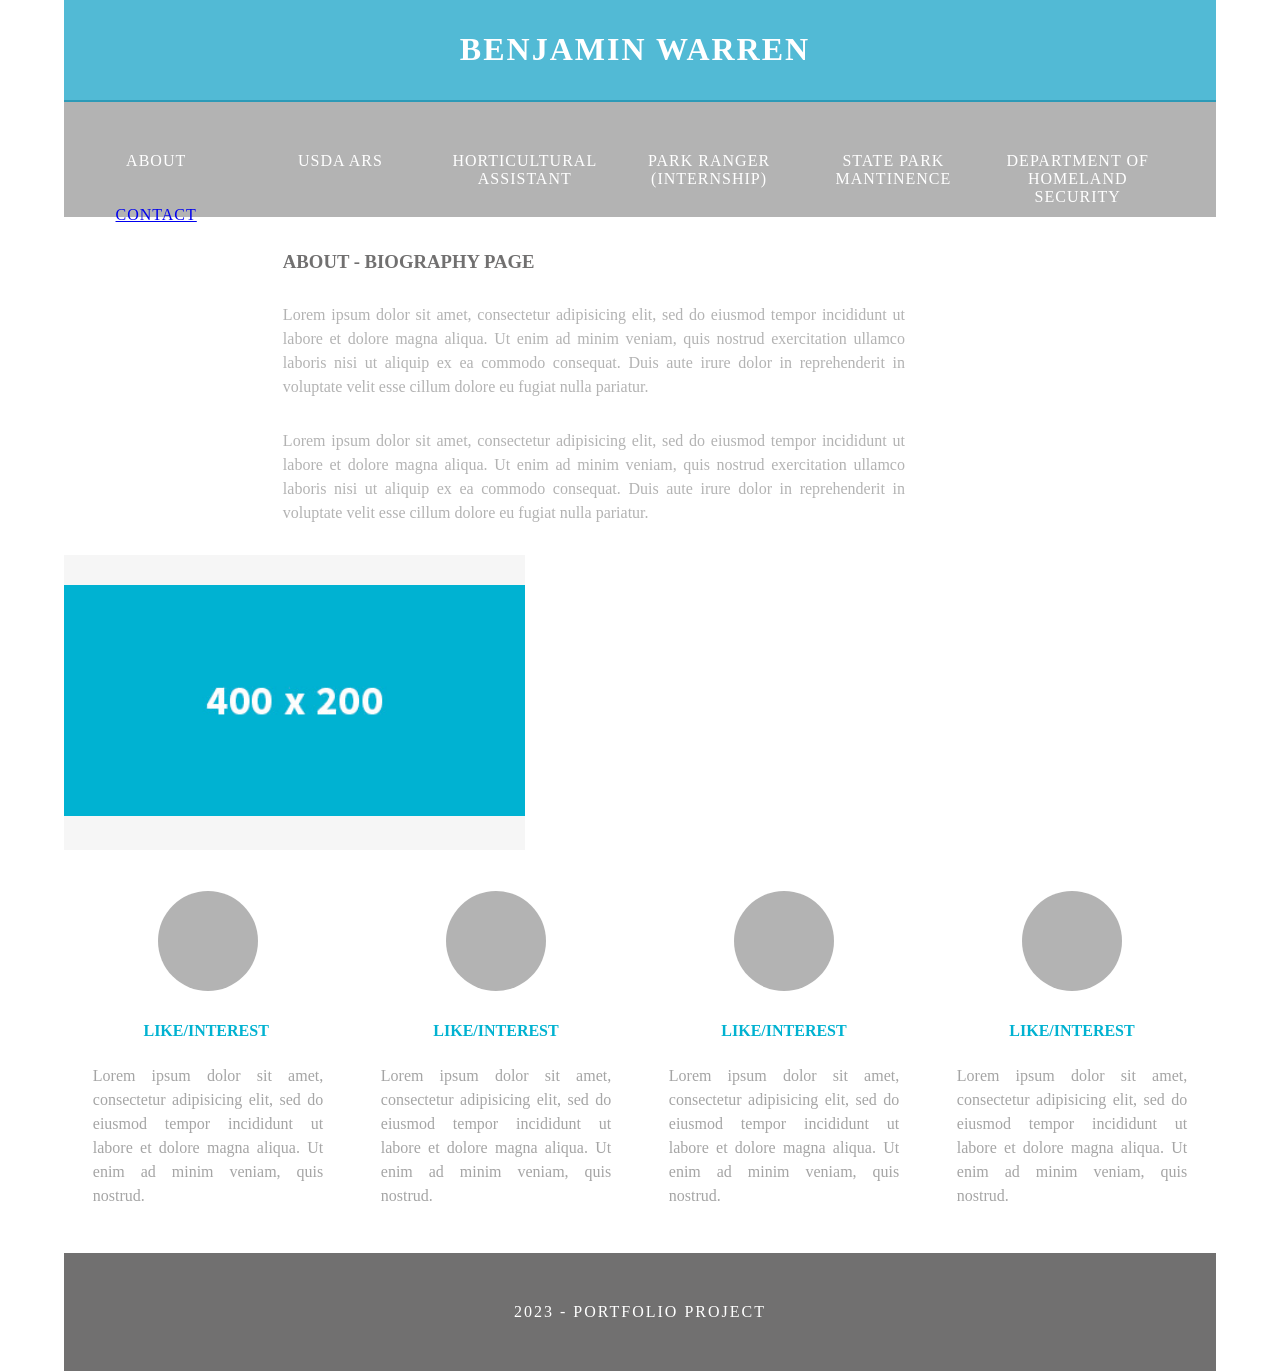
==== index.html @ 596972c5 "Uploaded Files" ====
<!doctype html>
<html lang="zxx">
<head>
<meta charset="utf-8">
<meta http-equiv="X-UA-Compatible" content="IE=edge">
<meta name="viewport" content="width=device-width, initial-scale=1">
<title>Simple Theme</title>
<link href="css/multiColumnTemplate.css" rel="stylesheet" type="text/css">
<!-- HTML5 shim and Respond.js for IE8 support of HTML5 elements and media queries -->
<!-- WARNING: Respond.js doesn't work if you view the page via file:// -->
<!--[if lt IE 9]>
      <script src="https://oss.maxcdn.com/html5shiv/3.7.2/html5shiv.min.js"></script>
      <script src="https://oss.maxcdn.com/respond/1.4.2/respond.min.js"></script>
    <![endif]-->
</head>
<body>
<div class="container">
  <header>
    <div class="primary_header">
      <h1 class="title"> BENJAMIN WARREN&nbsp;</h1>
    </div>
    <nav class="secondary_header" id="menu">
      <ul>
        <li>ABOUT</li>
        <li>USDA ARS</li>
        <li>HORTICULTURAL ASSISTANT</li>
        <li>PARK RANGER (INTERNSHIP)</li>
        <li>STATE PARK MANTINENCE</li>
        <li>DEPARTMENT OF HOMELAND SECURITY</li>
		<li><a href="contact.html">CONTACT</a></li>      </ul>
    </nav>
  </header>
  <section>
    <h2 class="noDisplay">Main Content</h2>
    <article class="left_article">
      <h3>ABOUT - BIOGRAPHY PAGE&nbsp;</h3>
      <p>Lorem ipsum dolor sit amet, consectetur adipisicing elit, sed do eiusmod tempor incididunt ut labore et dolore magna aliqua. Ut enim ad minim veniam, quis nostrud exercitation ullamco laboris nisi ut aliquip ex ea commodo consequat. Duis aute irure dolor in reprehenderit in voluptate velit esse cillum dolore eu fugiat nulla pariatur.</p>
      <p>Lorem ipsum dolor sit amet, consectetur adipisicing elit, sed do eiusmod tempor incididunt ut labore et dolore magna aliqua. Ut enim ad minim veniam, quis nostrud exercitation ullamco laboris nisi ut aliquip ex ea commodo consequat. Duis aute irure dolor in reprehenderit in voluptate velit esse cillum dolore eu fugiat nulla pariatur.</p>
    </article>
    <aside class="right_article"><img src="images/placeholder.jpg" alt="" width="400" height="200" class="placeholder"/> </aside>
  </section>
  <div class="row">
    <div class="columns">
      <p class="thumbnail_align"> <img src="images/bkg_06.jpg" alt="" class="thumbnail"/> </p>
      <h4>LIKE/INTEREST&nbsp;</h4>
      <p>Lorem ipsum dolor sit amet, consectetur adipisicing elit, sed do eiusmod tempor incididunt ut labore et dolore magna aliqua. Ut enim ad minim veniam, quis nostrud.</p>
    </div>
    <div class="columns">
      <p class="thumbnail_align"> <img src="images/bkg_06.jpg" alt="" class="thumbnail"/> </p>
      <h4>LIKE/INTEREST</h4>
      <p>Lorem ipsum dolor sit amet, consectetur adipisicing elit, sed do eiusmod tempor incididunt ut labore et dolore magna aliqua. Ut enim ad minim veniam, quis nostrud.</p>
    </div>
    <div class="columns">
      <p class="thumbnail_align"> <img src="images/bkg_06.jpg" alt="" class="thumbnail"/> </p>
      <h4>LIKE/INTEREST</h4>
      <p>Lorem ipsum dolor sit amet, consectetur adipisicing elit, sed do eiusmod tempor incididunt ut labore et dolore magna aliqua. Ut enim ad minim veniam, quis nostrud.</p>
    </div>
    <div class="columns">
      <p class="thumbnail_align"> <img src="images/bkg_06.jpg" alt="" class="thumbnail"/> </p>
      <h4>LIKE/INTEREST</h4>
      <p>Lorem ipsum dolor sit amet, consectetur adipisicing elit, sed do eiusmod tempor incididunt ut labore et dolore magna aliqua. Ut enim ad minim veniam, quis nostrud.</p>
    </div>
  </div>
<footer class="secondary_header footer">
    <div class="copyright">2023 - portfolio project</div>
  </footer>
</div>
</body>
</html>
---- css/multiColumnTemplate.css ----
@charset "UTF-8";
.container {
	background-color: #FFFFFF;
	width: 90%;
	margin-left: auto;
	margin-right: auto;
	border-bottom-width: 0px;
	padding-left: 0px;
	padding-top: 0px;
	padding-right: 0px;
	padding-bottom: 0px;
}
.row {
	width: 100%;
	margin-top: 0px;
	margin-right: 0px;
	margin-bottom: 0px;
	margin-left: 0px;
	padding-top: 0px;
	padding-right: 0px;
	padding-bottom: 0px;
	padding-left: 0px;
	display: inline-block
}
.row.blockDisplay {
	display: block;
}
.column_half {
	width: 50%;
	float: left;
	margin-top: 0px;
}
.columns {
	width: 25%;
	float: left;
	font-family: "Source Sans Pro";
	color: #A5A5A5;
	line-height: 24px;
	padding-top: 10px;
	padding-bottom: 10px;
	text-align: justify;
	margin-top: 15px;
	margin-bottom: 15px;
	padding-left: 0px;
	padding-right: 0px;
	margin-left: 0px;
	margin-right: 0px;
}
.row .columns p {
	padding-left: 10%;
	padding-right: 10%;
}
.container .columns h4 {
	text-align: center;
	color: #01B2D1;
}
.primary_header {
	width: 100%;
	background-color: #52bad5;
	padding-top: 10px;
	padding-bottom: 10px;
	clear: left;
	border-bottom: 2px solid #2C9AB7;
}
.secondary_header {
	width: 100%;
	padding-top: 50px;
	padding-bottom: 50px;
	background-color: #B3B3B3;
	clear: left;
}
.container .secondary_header ul {
	margin-top: 0%;
	margin-right: auto;
	margin-bottom: 0px;
	margin-left: auto;
	padding-top: 0px;
	padding-right: 0px;
	padding-bottom: 15px;
	padding-left: 0px;
	width: 100%;
}
.secondary_header ul li {
	list-style: none;
	float: left;
	margin-right: auto;
	margin-top: 0px;
	font-family: "Source Sans Pro";
	font-weight: normal;
	color: #FFFFFF;
	letter-spacing: 1px;
	margin-left: auto;
	text-align: center;
	width: 16%;
	transition: all 0.3s linear;
}
.secondary_header ul li:hover {
	color: #717070;
	cursor: pointer;
}
.left_article {
	background-color: #FFFFFF;
	width: 60%;
	float: left;
	font-family: "Source Sans Pro";
	color: #343434;
	padding-bottom: 15px;
}
.noDisplay {
	display: none;
}
.container .left_article h3 {
	padding-left: 5%;
	padding-right: 5%;
	margin-top: 5%;
	color: #717070;
	font-weight: bold;
	text-transform: uppercase;
}
.container .left_article p {
	padding-left: 5%;
	padding-right: 5%;
	text-align: justify;
	line-height: 24px;
	margin-top: 30px;
	margin-bottom: 15px;
	color: #B3B3B3;
}
.right_article {
	width: 40%;
	float: left;
	background-color: #F6F6F6;
}
.container .right_article ul {
	margin-top: 0px;
	margin-right: 0px;
	margin-bottom: 0px;
	margin-left: 0px;
	padding-top: 0px;
	padding-right: 0px;
	padding-bottom: 0px;
	padding-left: 0px;
}
.right_article ul li {
	font-family: "Source Sans Pro";
	list-style: none;
	text-align: center;
	background-color: #B3B3B3;
	width: 90%;
	margin-left: auto;
	margin-right: auto;
	margin-top: 10px;
	margin-bottom: 10px;
	padding-top: 15px;
	padding-bottom: 15px;
	color: #FFFFFF;
	font-weight: bold;
	border-radius: 0px;
	transition: all 0.3s linear;
	border-left: 5px solid #717070;
}
.right_article ul li:hover {
	background-color: #717070;
	cursor: pointer;
}
.footer {
	background-color: #717070;
}
.title {
	font-weight: bold;
	font-style: normal;
	font-family: "Source Sans Pro";
	text-align: center;
	color: #FFFFFF;
	letter-spacing: 2px;
}
.placeholder {
	/* [disabled]max-width: 400px;
*/
	/* [disabled]max-height: 200px;
*/
	width: 100%;
	padding-top: 30px;
	/* [disabled]padding-left: 19px;
*/
	padding-bottom: 30px;
	height: 100%;
}
.left_half {
	background-color: #52BAD5;
}
.container .column_half.left_half h2 {
	color: #FFFFFF;
	font-family: "Source Sans Pro";
	text-align: center;
}
.right_half {
	background-color: #01B2D1;
	color: #FFFFFF;
	font-family: "Source Sans Pro";
	text-align: center;
	font-weight: bold;
}
.column_title {
	padding-top: 25px;
	padding-bottom: 25px;
}
.copyright {
	text-align: center;
	background-color: #717070;
	color: #FFFFFF;
	text-transform: uppercase;
	font-weight: lighter;
	letter-spacing: 2px;
	border-top-width: 2px;
	font-family: "Source Sans Pro";
}
body {
	margin-top: 0px;
	margin-right: 0px;
	margin-bottom: 0px;
	margin-left: 0px;
}

@media (max-width: 320px) {
.secondary_header ul li {
	float: none;
	margin-top: 28px;
	margin-left: 0px;
	width: 100%;
}
.container .secondary_header ul {
	margin-top: 0px;
	margin-right: 0px;
	margin-bottom: 0px;
	margin-left: 0px;
	padding-top: 0px;
	padding-right: 0px;
	padding-bottom: 0px;
	padding-left: 0px;
	height: auto;
	width: 100%;
	text-align: center;
}
.secondary_header {
	margin-top: 0px;
	margin-right: 0px;
	margin-bottom: 0px;
	margin-left: 0px;
	padding-top: 1px;
	padding-bottom: 40px;
}
.left_article {
	width: 100%;
	height: auto;
}
.right_article {
	width: 100%;
	height: auto;
}
.placeholder {
	width: 100%;
	margin-top: 22PX;
	margin-right: 0px;
	margin-bottom: 22PX;
	margin-left: 0px;
	padding-top: 0px;
	padding-right: 0px;
	padding-bottom: 0px;
	padding-left: 0px;
	max-width: 400px;
	max-height: 200px;
	height: auto;
}
.columns {
	width: 100%;
	margin-top: 0px;
	margin-right: 0px;
	margin-bottom: 0px;
	margin-left: 0px;
	padding-top: 0PX;
	padding-right: 0PX;
	padding-bottom: 0PX;
	padding-left: 0PX;
}
.columns p {
	padding-left: 10px;
	padding-right: 10px;
}
.column_half.left_half {
	width: 100%;
}
.column_half.right_half {
	width: 100%;
}
.copyright {
	padding-top: 25px;
	padding-bottom: 0px;
	margin-bottom: 0px;
}
.container .left_article h3 {
	margin-top: 30px;
}
.social .social_icon img {
	width: 80%;
}
.container .secondary_header {
}
}

@media (min-width: 321px) and (max-width: 768px) {
.secondary_header ul li {
	float: none;
	margin-top: 28px;
	margin-left: 0px;
	width: 100%;
}
.container .secondary_header ul {
	margin-top: 0px;
	margin-right: 0px;
	margin-bottom: 0px;
	margin-left: 0px;
	padding-top: 0px;
	padding-right: 0px;
	padding-bottom: 0px;
	padding-left: 0px;
	height: auto;
	width: 100%;
	text-align: center;
}
.secondary_header {
	margin-top: 0px;
	margin-right: 0px;
	margin-bottom: 0px;
	margin-left: 0px;
	padding-top: 1px;
	padding-bottom: 40px;
}
.left_article {
	width: 100%;
	height: auto;
}
.right_article {
	width: 100%;
	height: auto;
	padding-bottom: 25px;
}
.placeholder {
	margin-top: 0px;
	margin-right: 0px;
	margin-bottom: 0px;
	margin-left: 0px;
	padding-top: 0px;
	padding-right: 0px;
	padding-bottom: 0px;
	padding-left: 0px;
	width: 100%;
	max-width: 100%;
	height: auto;
	max-height: 100%;
}
.columns {
	width: 100%;
	margin-top: 6px;
	margin-right: 0px;
	margin-bottom: 6px;
	margin-left: 0px;
	padding-top: 0px;
	padding-right: 0px;
	padding-bottom: 0px;
	padding-left: 0px;
}
.columns p {
	padding-left: 14px;
	padding-right: 14px;
}
.column_half.left_half {
	width: 100%;
}
.column_half.right_half {
	width: 100%;
}
}

@media (min-width: 769px) and (max-width: 1000px) {
.secondary_header {
	overflow: auto;
	padding-top: 30px;
	padding-bottom: 30px;
}
.secondary_header ul li {
	margin-top: 10px;
	margin-right: 7%;
	margin-bottom: 10px;
	margin-left: 7%;
}
.left_article {
	height: auto;
}
.right_article {
	height: auto;
	padding-bottom: 27px;
}
.placeholder {
	width: 100%;
	margin-left: 0px;
	margin-right: 0px;
	padding-left: 0px;
	padding-right: 0px;
}
.columns {
	width: 50%;
	float: left;
	padding-left: 0px;
	padding-top: 0px;
	padding-right: 0px;
	padding-bottom: 0px;
}
.container .columns p {
	padding-left: 25px;
	padding-right: 25px;
}
}

@media (min-width: 1001px) {
}
.thumbnail {
	width: 100px;
	border-radius: 200px;
	height: 100px;
	margin-left: auto;
}
.thumbnail_align {
	text-align: center;
}
.social {
	text-align: center;
	margin-right: 0px;
	margin-bottom: 0px;
	margin-left: 0px;
	width: 100%;
	background-color: #414141;
	clear: both;
	overflow: auto;
}
.social_icon {
	width: 25%;
	text-align: center;
	float: left;
	transition: all 0.3s linear;
	line-height: 0px;
	padding-top: 7px;
}
.container .social .social_icon:hover {
	cursor: pointer;
	opacity: 0.5;
}
#menu {
}
.htmlcomment {
}
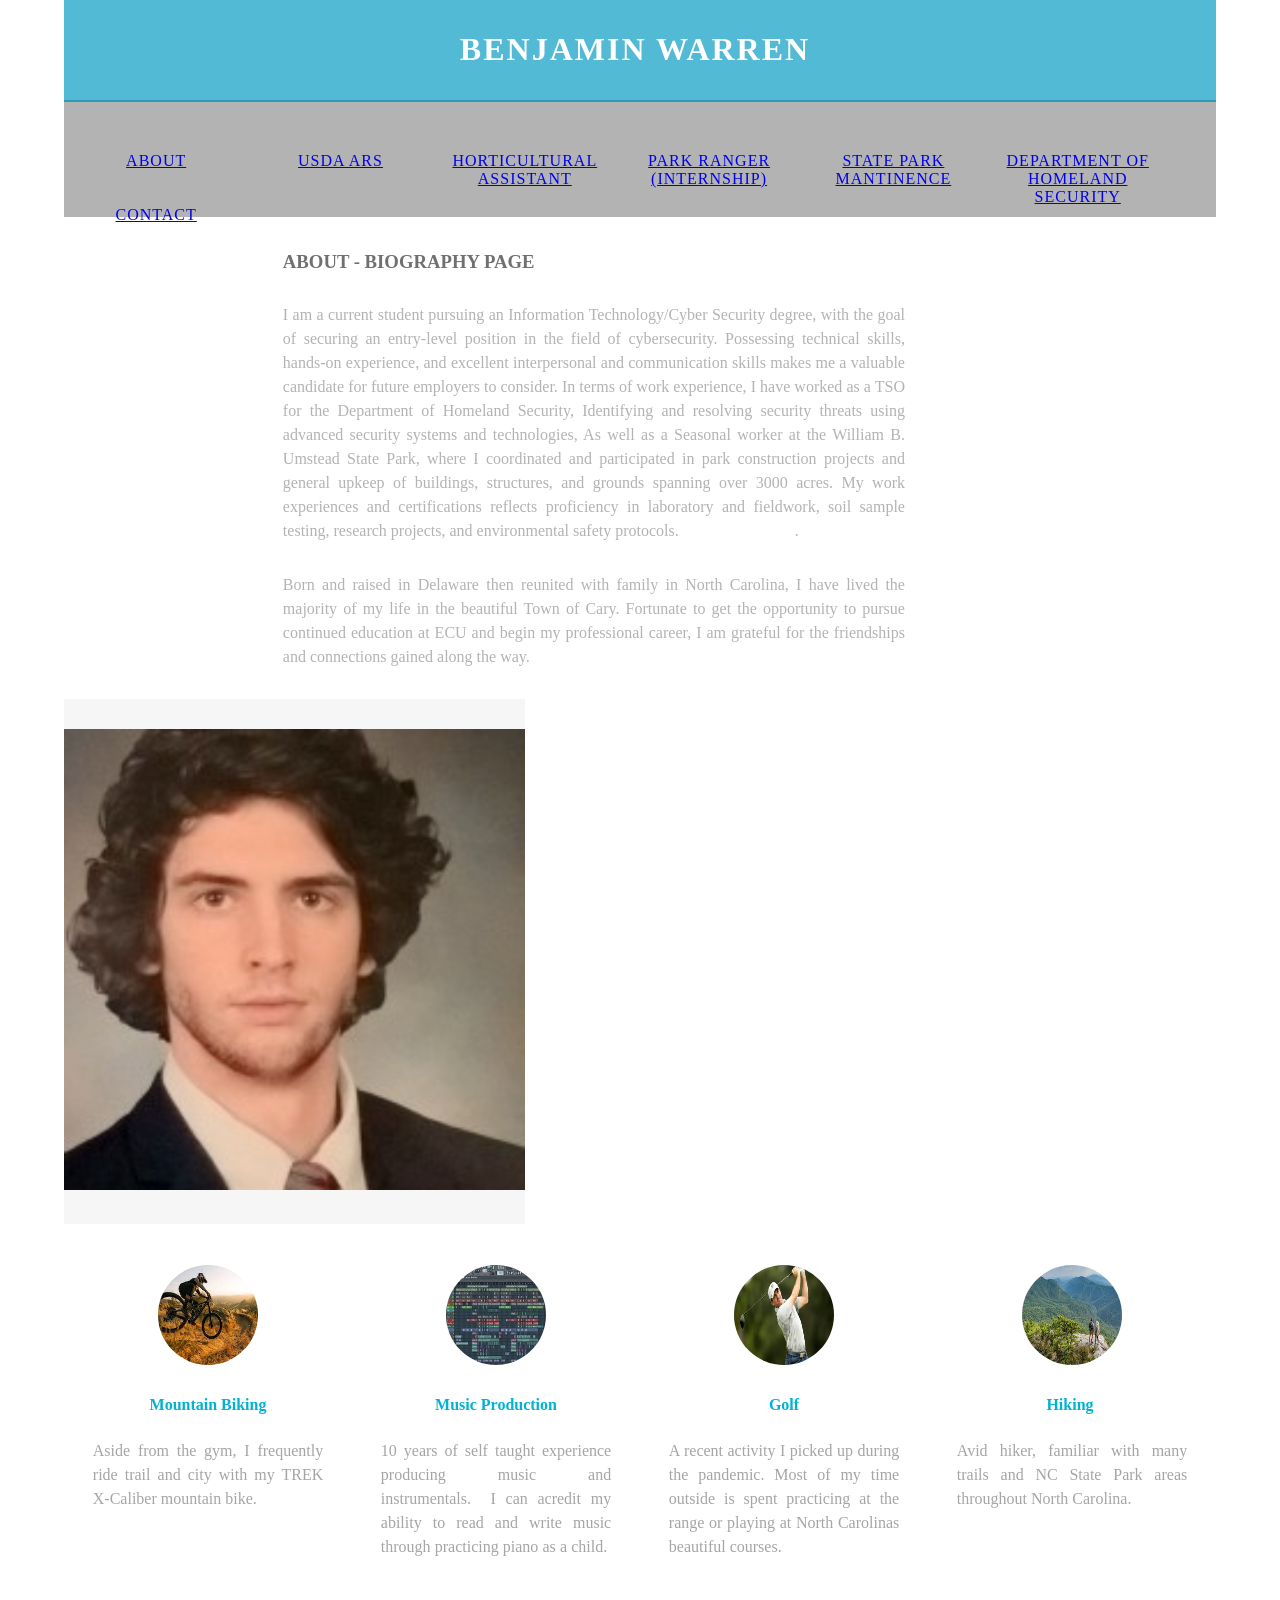
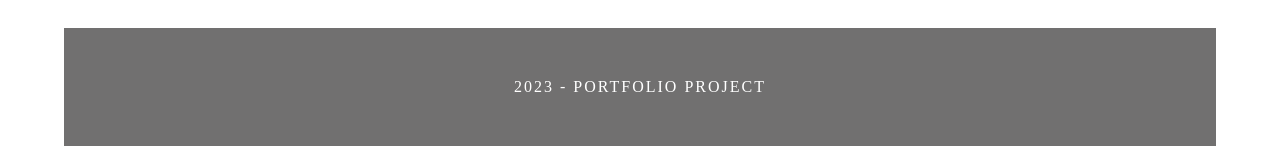
==== commit cd66162e: "Links fixed" ====
--- a/index.html
+++ b/index.html
@@ -6,12 +6,6 @@
 <meta name="viewport" content="width=device-width, initial-scale=1">
 <title>Simple Theme</title>
 <link href="css/multiColumnTemplate.css" rel="stylesheet" type="text/css">
-<!-- HTML5 shim and Respond.js for IE8 support of HTML5 elements and media queries -->
-<!-- WARNING: Respond.js doesn't work if you view the page via file:// -->
-<!--[if lt IE 9]>
-      <script src="https://oss.maxcdn.com/html5shiv/3.7.2/html5shiv.min.js"></script>
-      <script src="https://oss.maxcdn.com/respond/1.4.2/respond.min.js"></script>
-    <![endif]-->
 </head>
 <body>
 <div class="container">
@@ -21,44 +15,44 @@
     </div>
     <nav class="secondary_header" id="menu">
       <ul>
-        <li>ABOUT</li>
-        <li>USDA ARS</li>
-        <li>HORTICULTURAL ASSISTANT</li>
-        <li>PARK RANGER (INTERNSHIP)</li>
-        <li>STATE PARK MANTINENCE</li>
-        <li>DEPARTMENT OF HOMELAND SECURITY</li>
-		<li><a href="contact.html">CONTACT</a></li>      </ul>
+        <li><a href="index.html">ABOUT</a></li>
+        <li><a href="page_3.html">USDA ARS</a></li>
+        <li><a href="page_4.html">HORTICULTURAL ASSISTANT</a></li>
+        <li><a href="page_5.html">PARK RANGER (INTERNSHIP)</a></li>
+        <li><a href="page_6.html">STATE PARK MANTINENCE</a></li>
+        <li><a href="page_7.html">DEPARTMENT OF HOMELAND SECURITY</a></li>
+		<li class="text-align: center"><a href="contact.html">CONTACT</a></li></ul>
     </nav>
   </header>
   <section>
     <h2 class="noDisplay">Main Content</h2>
     <article class="left_article">
       <h3>ABOUT - BIOGRAPHY PAGE&nbsp;</h3>
-      <p>Lorem ipsum dolor sit amet, consectetur adipisicing elit, sed do eiusmod tempor incididunt ut labore et dolore magna aliqua. Ut enim ad minim veniam, quis nostrud exercitation ullamco laboris nisi ut aliquip ex ea commodo consequat. Duis aute irure dolor in reprehenderit in voluptate velit esse cillum dolore eu fugiat nulla pariatur.</p>
-      <p>Lorem ipsum dolor sit amet, consectetur adipisicing elit, sed do eiusmod tempor incididunt ut labore et dolore magna aliqua. Ut enim ad minim veniam, quis nostrud exercitation ullamco laboris nisi ut aliquip ex ea commodo consequat. Duis aute irure dolor in reprehenderit in voluptate velit esse cillum dolore eu fugiat nulla pariatur.</p>
+      <p>I am a current student pursuing an Information Technology/Cyber Security degree, with the goal of securing an entry-level position in the field of cybersecurity. Possessing technical skills, hands-on experience, and excellent interpersonal and communication skills makes me a valuable candidate for future employers to consider. In terms of work experience, I have worked as a TSO for the Department of Homeland Security, Identifying and resolving security threats using advanced security systems and technologies, As well as a Seasonal worker at the William B. Umstead State Park, where I coordinated and participated in park construction projects and general upkeep of buildings, structures, and grounds spanning over 3000 acres. My work experiences and certifications reflects proficiency in laboratory and fieldwork, soil sample testing, research projects, and environmental safety protocols.&nbsp; &nbsp; &nbsp; &nbsp; &nbsp; &nbsp; &nbsp; &nbsp; &nbsp; &nbsp; &nbsp; &nbsp; &nbsp; &nbsp; &nbsp;.&nbsp;</p>
+      <p>Born and raised in Delaware then reunited with family in North Carolina, I have lived the majority of my life in the beautiful Town of Cary. Fortunate to get the opportunity to pursue continued education at ECU and begin my professional career, I am grateful for the friendships and connections gained along the way. &nbsp;</p>
     </article>
-    <aside class="right_article"><img src="images/placeholder.jpg" alt="" width="400" height="200" class="placeholder"/> </aside>
+    <aside class="right_article"><img src="images/ben me.jpg" alt="" width="400" height="200" class="placeholder"/> </aside>
   </section>
   <div class="row">
     <div class="columns">
-      <p class="thumbnail_align"> <img src="images/bkg_06.jpg" alt="" class="thumbnail"/> </p>
-      <h4>LIKE/INTEREST&nbsp;</h4>
-      <p>Lorem ipsum dolor sit amet, consectetur adipisicing elit, sed do eiusmod tempor incididunt ut labore et dolore magna aliqua. Ut enim ad minim veniam, quis nostrud.</p>
+      <p class="thumbnail_align"> <img src="images/trek.jpg" alt="" class="thumbnail"/> </p>
+      <h4>Mountain Biking</h4>
+      <p>Aside from the gym, I frequently ride trail and city with my TREK X-Caliber mountain bike.&nbsp;</p>
     </div>
     <div class="columns">
-      <p class="thumbnail_align"> <img src="images/bkg_06.jpg" alt="" class="thumbnail"/> </p>
-      <h4>LIKE/INTEREST</h4>
-      <p>Lorem ipsum dolor sit amet, consectetur adipisicing elit, sed do eiusmod tempor incididunt ut labore et dolore magna aliqua. Ut enim ad minim veniam, quis nostrud.</p>
+      <p class="thumbnail_align"> <img src="images/producing fl studio.jpg" alt="" class="thumbnail"/> </p>
+      <h4>Music Production</h4>
+      <p>10 years of self taught experience producing music and instrumentals.&nbsp; I can acredit my ability to read and write music through practicing piano as a child.&nbsp; &nbsp;&nbsp;</p>
     </div>
     <div class="columns">
-      <p class="thumbnail_align"> <img src="images/bkg_06.jpg" alt="" class="thumbnail"/> </p>
-      <h4>LIKE/INTEREST</h4>
-      <p>Lorem ipsum dolor sit amet, consectetur adipisicing elit, sed do eiusmod tempor incididunt ut labore et dolore magna aliqua. Ut enim ad minim veniam, quis nostrud.</p>
+      <p class="thumbnail_align"> <img src="images/images (1).jpg" alt="" class="thumbnail"/> </p>
+      <h4>Golf</h4>
+      <p>A recent activity I picked up during the pandemic. Most of my time outside is spent practicing at the range or playing at North Carolinas beautiful courses.&nbsp; &nbsp; &nbsp; &nbsp; &nbsp; &nbsp;&nbsp;</p>
     </div>
     <div class="columns">
-      <p class="thumbnail_align"> <img src="images/bkg_06.jpg" alt="" class="thumbnail"/> </p>
-      <h4>LIKE/INTEREST</h4>
-      <p>Lorem ipsum dolor sit amet, consectetur adipisicing elit, sed do eiusmod tempor incididunt ut labore et dolore magna aliqua. Ut enim ad minim veniam, quis nostrud.</p>
+      <p class="thumbnail_align"> <img src="images/hiking nc.jpg" alt="" class="thumbnail"/> </p>
+      <h4>Hiking&nbsp;</h4>
+      <p>Avid hiker, familiar with many trails and NC State Park areas throughout North Carolina.&nbsp; &nbsp;&nbsp;</p>
     </div>
   </div>
 <footer class="secondary_header footer">
--- a/css/multiColumnTemplate.css
+++ b/css/multiColumnTemplate.css
@@ -459,3 +459,5 @@
 }
 .htmlcomment {
 }
+.center {
+}
